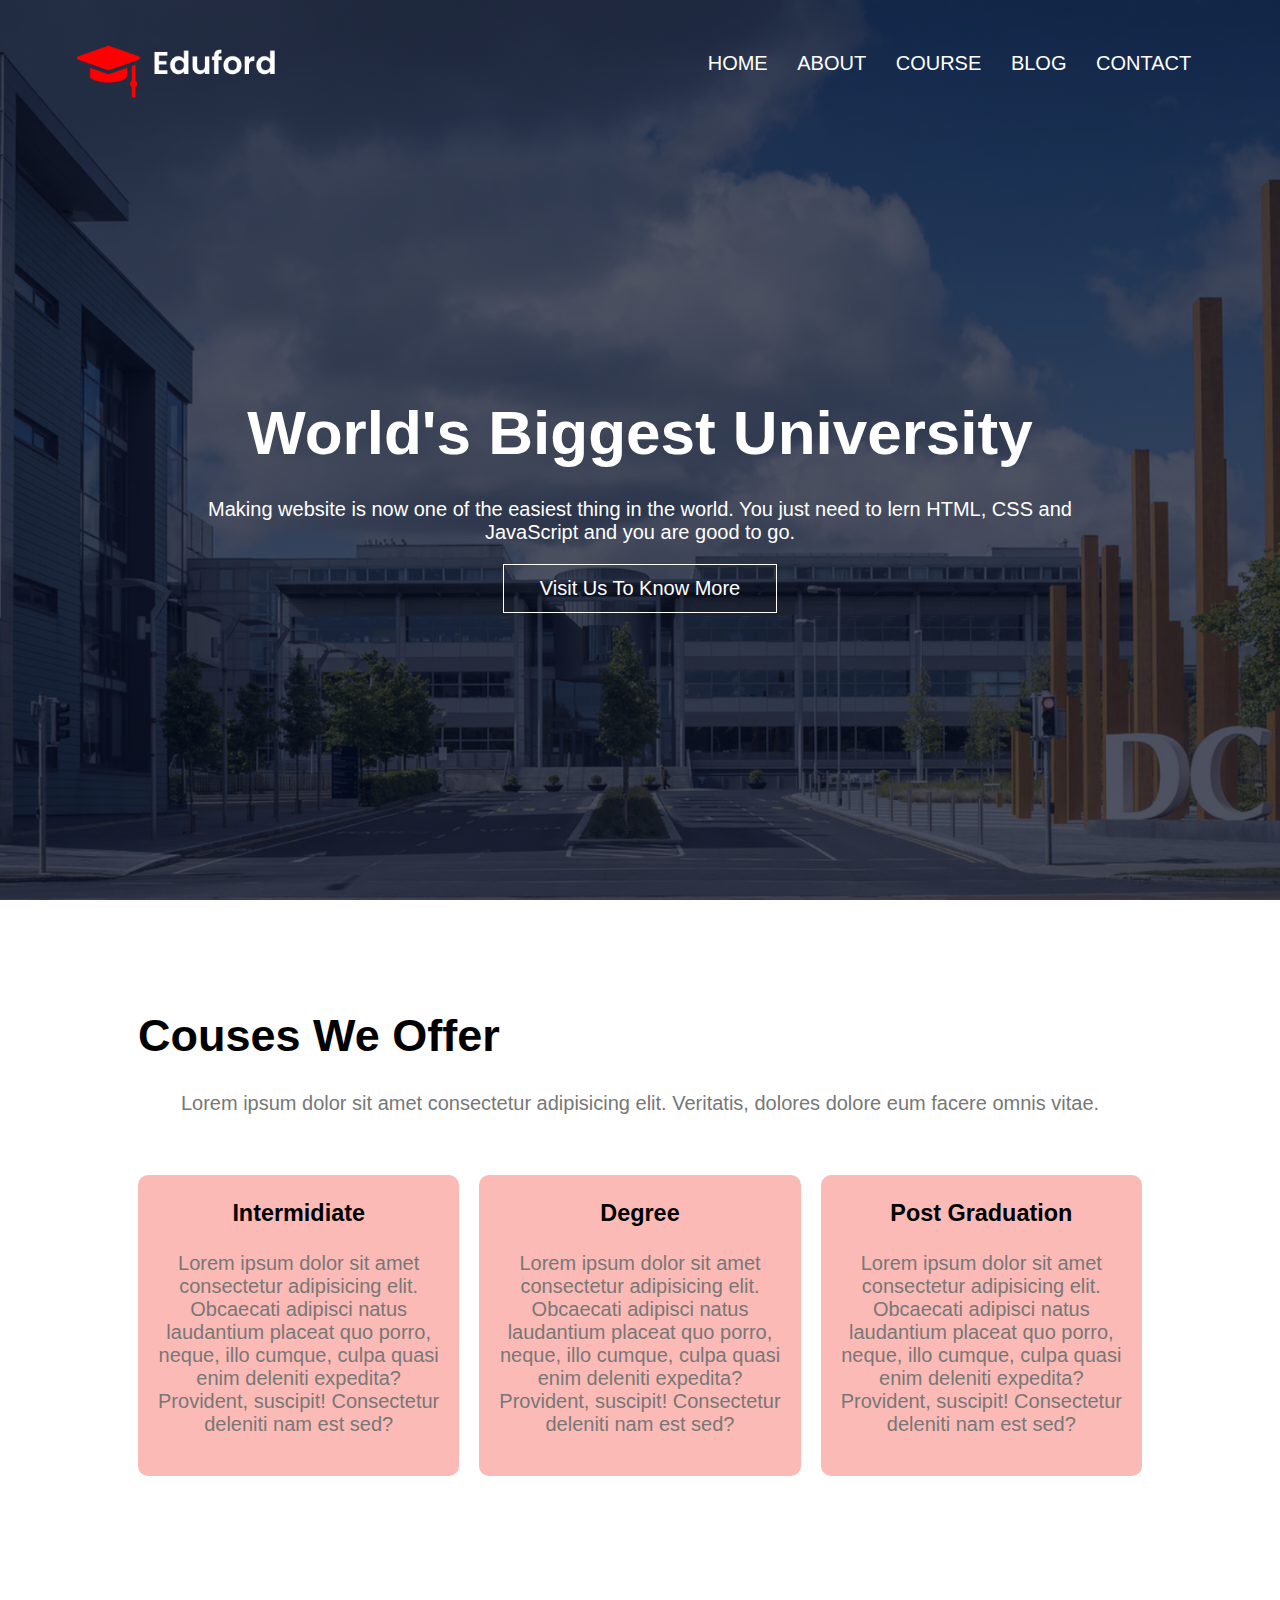
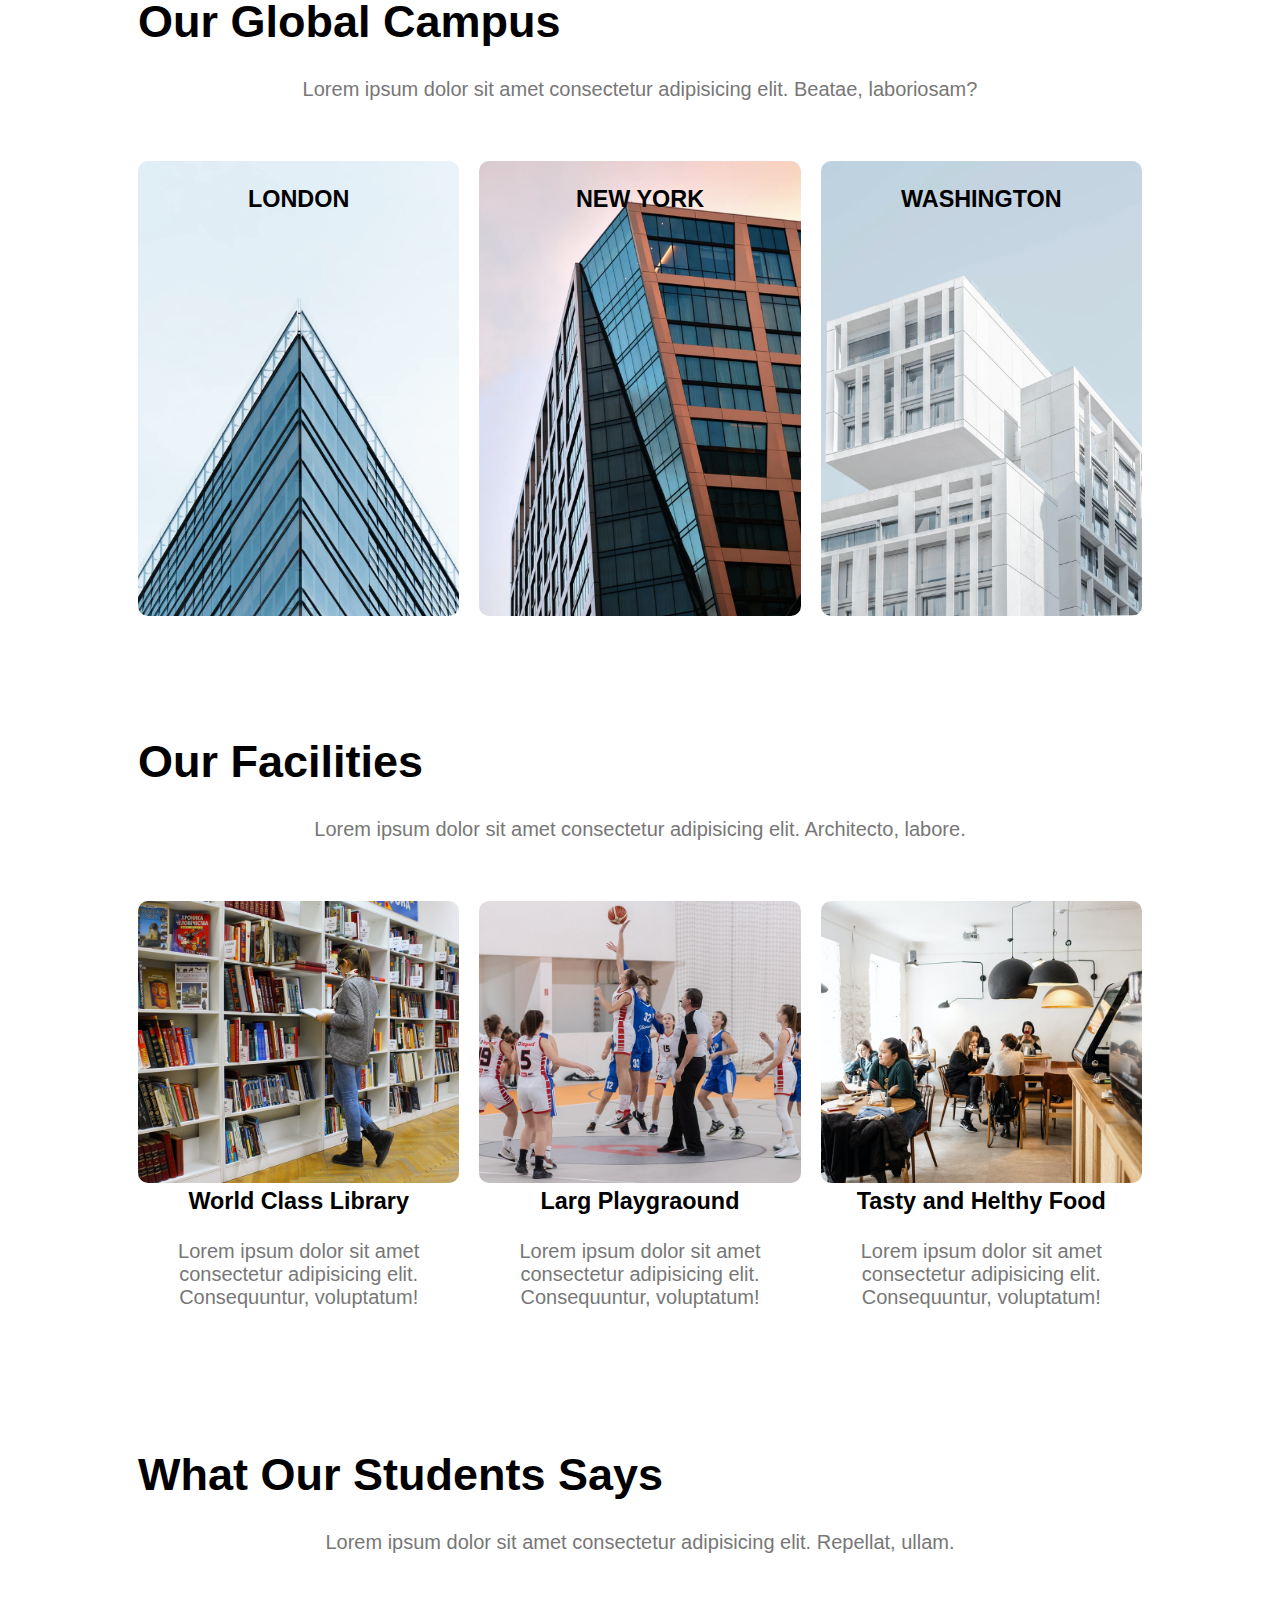
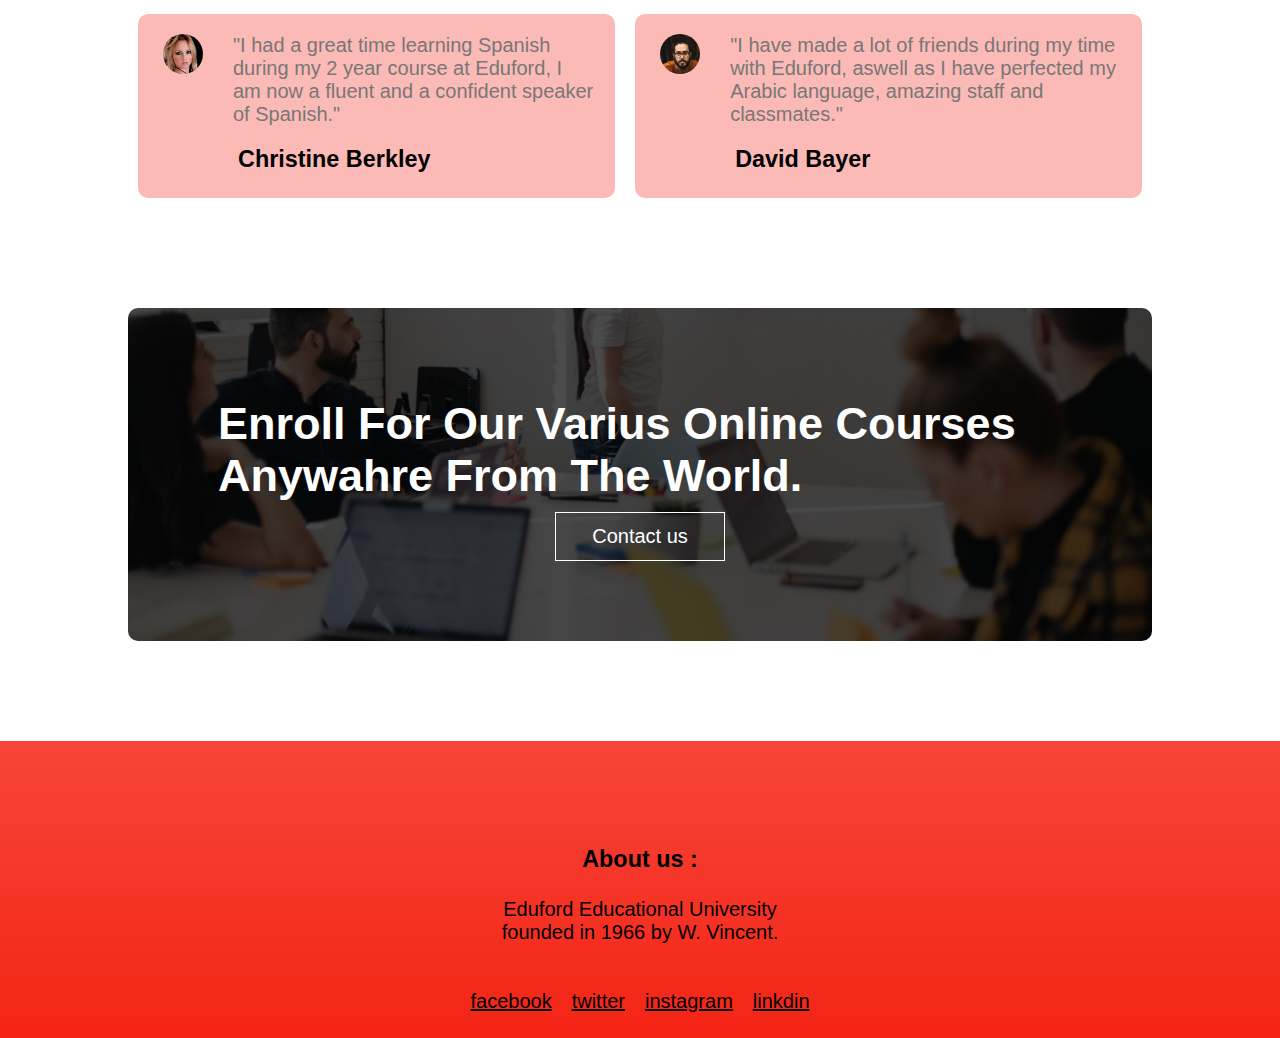
==== index.html @ 678ea03d "commit-1" ====
<!DOCTYPE html>
<html lang="en">
  <head>
    <meta charset="UTF-8" />
    <meta name="viewport" content="width=device-width, initial-scale=1.0" />
    <title>University Website Design</title>
    <link rel="stylesheet" href="style.css" />
    <link
      rel="stylesheet"
      href="https://cdnjs.cloudflare.com/ajax/libs/font-awesome/6.4.0/css/all.min.css"
      integrity="sha512-iecdLmaskl7CVkqkXNQ/ZH/XLlvWZOJyj7Yy7tcenmpD1ypASozpmT/E0iPtmFIB46ZmdtAc9eNBvH0H/ZpiBw=="
      crossorigin="anonymous"
      referrerpolicy="no-referrer"
    />
  </head>
  <body>
    <section class="header">
      <nav>
        <a href="index.html"
          ><img src="images/logo.png" alt="" width="200"
        /></a>
        <div class="nav-links" id="navlinks">
          <i class="fa fa-arrow-right" onclick="hidemenu()"></i>
          <ul>
            <li><a href="#">HOME</a></li>
            <li><a href="about.html">ABOUT</a></li>
            <li><a href="course.html">COURSE</a></li>
            <li><a href="blog.html">BLOG</a></li>
            <li><a href="contact.html">CONTACT</a></li>
          </ul>
        </div>
        <i class="fa fa-bars" onclick="showmenu()"></i>
      </nav>

      <div class="text-box container">
        <h1>World's Biggest University</h1>
        <p>
          Making website is now one of the easiest thing in the world. You just
          need to lern HTML, CSS and <br />JavaScript and you are good to go.
        </p>
        <a href="#" class="hero-btn">Visit Us To Know More</a>
      </div>
    </section>

    <!-- --------course section--------- -->
    <section class="course container">
      <h2>Couses We Offer</h2>
      <p>
        Lorem ipsum dolor sit amet consectetur adipisicing elit. Veritatis,
        dolores dolore eum facere omnis vitae.
      </p>

      <div class="row">
        <div class="col">
          <h3>Intermidiate</h3>
          <p>
            Lorem ipsum dolor sit amet consectetur adipisicing elit. Obcaecati
            adipisci natus laudantium placeat quo porro, neque, illo cumque,
            culpa quasi enim deleniti expedita? Provident, suscipit! Consectetur
            deleniti nam est sed?
          </p>
        </div>
        <div class="col">
          <h3>Degree</h3>
          <p>
            Lorem ipsum dolor sit amet consectetur adipisicing elit. Obcaecati
            adipisci natus laudantium placeat quo porro, neque, illo cumque,
            culpa quasi enim deleniti expedita? Provident, suscipit! Consectetur
            deleniti nam est sed?
          </p>
        </div>
        <div class="col">
          <h3>Post Graduation</h3>
          <p>
            Lorem ipsum dolor sit amet consectetur adipisicing elit. Obcaecati
            adipisci natus laudantium placeat quo porro, neque, illo cumque,
            culpa quasi enim deleniti expedita? Provident, suscipit! Consectetur
            deleniti nam est sed?
          </p>
        </div>
      </div>
    </section>

    <!-- --------Campus Section-------- -->
    <section class="campus container">
      <h2>Our Global Campus</h2>
      <p>
        Lorem ipsum dolor sit amet consectetur adipisicing elit. Beatae,
        laboriosam?
      </p>

      <div class="row">
        <div class="col">
          <img src="images/london.png" alt="" />
          <div class="layer">
            <h3>LONDON</h3>
          </div>
        </div>
        <div class="col">
          <img src="images/newyork.png" alt="" />
          <div class="layer">
            <h3>NEW YORK</h3>
          </div>
        </div>
        <div class="col">
          <img src="images/washington.png" alt="" />
          <div class="layer">
            <h3>WASHINGTON</h3>
          </div>
        </div>
      </div>
    </section>

    <!-- -------Our facilities------- -->
    <section class="facilitis container">
      <h2>Our Facilities</h2>
      <p>
        Lorem ipsum dolor sit amet consectetur adipisicing elit. Architecto,
        labore.
      </p>
      <div class="row">
        <div class="col">
          <img src="images/library.png" alt="" />
          <h3>World Class Library</h3>
          <p>
            Lorem ipsum dolor sit amet consectetur adipisicing elit.
            Consequuntur, voluptatum!
          </p>
        </div>
        <div class="col">
          <img src="images/basketball.png" alt="" />
          <h3>Larg Playgraound</h3>
          <p>
            Lorem ipsum dolor sit amet consectetur adipisicing elit.
            Consequuntur, voluptatum!
          </p>
        </div>
        <div class="col">
          <img src="images/cafeteria.png" alt="" />
          <h3>Tasty and Helthy Food</h3>
          <p>
            Lorem ipsum dolor sit amet consectetur adipisicing elit.
            Consequuntur, voluptatum!
          </p>
        </div>
      </div>
    </section>

    <!-- ---------Testimonial Section-------- -->
    <section class="testimonial container">
      <h2>What Our Students Says</h2>
      <p>
        Lorem ipsum dolor sit amet consectetur adipisicing elit. Repellat,
        ullam.
      </p>

      <div class="row">
        <div class="col">
          <img src="images/user1.jpg" alt="" />
          <article>
            <p>
              "I had a great time learning Spanish during my 2 year course at
              Eduford, I am now a fluent and a confident speaker of Spanish."
            </p>
            <h3>Christine Berkley</h3>
          </article>
        </div>
        <div class="col">
          <img src="images/user2.jpg" alt="" />
          <article>
            <p>
              "I have made a lot of friends during my time with Eduford, aswell
              as I have perfected my Arabic language, amazing staff and
              classmates."
            </p>
            <h3>David Bayer</h3>
          </article>
        </div>
      </div>
    </section>

    <!-- --------Call To Action------- -->
    <section class="cta container">
      <div>
        <h2>
          Enroll For Our Varius Online Courses <br />Anywahre From The World.
        </h2>
        <a href="#" class="hero-btn">Contact us</a>
      </div>
    </section>

    <!-- ----------About us Section--------- -->
    <footer>
      <section class="aboutus container">
        <h3>About us :</h3>
        <p>
          Eduford Educational University <br />founded in 1966 by W. Vincent.
        </p>
        <nav>
          <ul>
            <li>
              <a href="https://www.facebook.com/" target="_blank">
                <!-- <i class="fa fa-facebook-official"></i> -->
                facebook
              </a>
            </li>
            <li>
              <a href="https://twitter.com/" target="_blank">
                <!-- <i class="fa fa-twitter-square"></i> -->
                twitter
              </a>
            </li>
            <li>
              <a href="https://www.instagram.com/" target="_blank">
                <!-- <i class="fa fa-instagram"></i> -->
                instagram
              </a>
            </li>
            <li>
              <a href="https://in.linkedin.com" target="_blank">
                <!-- <i class="fa fa-linkedin-square"></i> -->
                linkdin
              </a>
            </li>
          </ul>
        </nav>
      </section>
    </footer>

    <!-- java script for toggle menu -->
    <script>
      var navlinks = document.getElementById("navlinks");

      function showmenu() {
        navlinks.style.right = "0";
      }
      function hidemenu() {
        navlinks.style.right = "-200px";
      }
    </script>
  </body>
</html>
---- style.css ----
* {
  margin: 0;
  padding: 0;
  box-sizing: border-box;
}

body {
  font-family: "Gill Sans", "Gill Sans MT", Calibri, "Trebuchet MS", sans-serif;
  font-size: 20px;
  height: 100vh;
}

/* header styling */
.header {
  min-height: 100vh;
  width: 100%;
  background-image: linear-gradient(rgba(4, 9, 30, 0.7), rgba(4, 9, 30, 0.7)),
    url("images/banner.png");
  background-position: center;
  background-size: cover;
}

.sub-header {
  min-height: 50vh;
  width: 100%;
  background-image: linear-gradient(rgba(4, 9, 30, 0.7), rgba(4, 9, 30, 0.7)),
    url("images/background.jpg");
  background-position: center;
  background-size: cover;
}

nav {
  display: flex;
  justify-content: space-between;
  align-items: center;
  padding: 2% 6%;
}

nav .nav-links li {
  display: inline-block;
  list-style: none;
  padding: 8px 12px;
}

nav .nav-links li a {
  text-decoration: none;
  color: #fff;
}

nav .nav-links li::after {
  content: "";
  width: 0;
  height: 2px;
  background-color: #f42415;
  display: block;
  margin: auto;
  transition: 0.3s;
}

nav .nav-links li:hover::after,
nav .nav-links li:focus::after {
  width: 100%;
}

.header .text-box {
  color: #fff;
  position: absolute;
  top: 50%;
  left: 50%;
  transform: translate(-50%, -50%);
  text-align: center;
}

.sub-header .text-box {
  top: 25%;
}

.header p {
  color: #fff;
}

.header img {
  padding-top: 15px;
}

.hero-btn {
  display: inline-block;
  text-decoration: none;
  color: #fff;
  border: 1px solid #fff;
  padding: 12px 36px;
  cursor: pointer;
}

.hero-btn:hover,
.hero-btn:focus {
  border: 1px solid #f42415;
  background-color: #f42415;
  transition: 0.5s;
}

nav .fa {
  display: none;
}

@media screen and (max-width: 700px) {
  nav .nav-links li {
    display: block;
    font-size: 25px;
  }

  nav .nav-links {
    position: fixed;
    top: 0;
    right: -200px;
    height: 100vh;
    width: 200px;
    background-color: #f44336;
    text-align: left;
    z-index: 2;
    transition: 0.5s;
  }

  nav .fa {
    display: block;
    font-size: 40px;
    color: #fff;
    padding: 20px;
    cursor: pointer;
  }

  nav .nav-links ul {
    padding: 30px;
  }
}

/* courses section */
.course .col {
  background-color: #f4241550;
  padding: 20px 12px;
}

.course .col:hover,
.course .col:focus {
  box-shadow: 0 0 10px 0 #00000061;
}

/* Campus Section */
.campus .col {
  position: relative;
  overflow: hidden;
}

.campus .col img {
  display: block;
  width: 100%;
  height: 100%;
}

.campus .layer {
  background-color: transparent;
  height: 100%;
  width: 100%;
  position: absolute;
  top: 0;
  left: 0;
  transition: 0.5s;
}

.layer:hover,
.layer:focus {
  background-color: #f4241550;
}

.layer h3 {
  margin-top: 20px;
  transition: 0.5s;
}

.layer:hover h3 {
  margin-top: 100px;
  font-size: 40px;
  color: #fff;
}

/* Facilities Section */
.facilitis .row {
  display: flex;
  justify-content: space-around;
}

.facilities .col {
  text-align: left;
}

.facilitis img {
  display: block;
  width: 100%;
  border-radius: 10px;
}

/* Testimonials Section */
.testimonial .col {
  text-align: left;
  background-color: #f4241550;
  padding: 20px;
  cursor: pointer;
  display: flex;
}

.testimonial .col img {
  width: 40px;
  height: 40px;
  margin-left: 5px;
  margin-right: 30px;
  border-radius: 50%;
}

.testimonial h3 {
  margin-top: 15px;
}

.testimonial .col p {
  padding: 0;
}

@media screen and (max-width: 700px) {
  .testimonial-col img {
    margin-left: 0;
    margin-right: 15px;
  }
}

/* Call To Action section */
.cta div {
  background-image: linear-gradient(rgba(0, 0, 0, 0.7), rgba(0, 0, 0, 0.7)),
    url("images/banner2.jpg");
  background-position: center;
  background-size: cover;
  border-radius: 10px;
  color: #fff;
  padding: 80px;
}

@media screen and (max-width: 700px) {
  .cta div {
    padding: 50px 10px;
  }
}

/* About us Section */
footer {
  margin-top: 100px;
  background-image: linear-gradient(#f42415d8, #f42415);
}

.aboutus ul {
  margin: auto;
  display: flex;
  justify-content: space-around;
}

.aboutus li {
  display: inline-block;
  list-style: none;
  padding: 5px 10px;
}

.aboutus ul li a {
  color: #000;
}

.aboutus ul li:hover a {
  color: #fff;
}

footer p {
  color: #000;
}

@media screen and (max-width: 900px) {
  .aboutus li {
    padding: 5px 2px;
  }
}

/* Utility Classes */
.container {
  width: 80%;
  padding-top: 100px;
  display: block;
  margin: auto;
  text-align: center;
}

h1,
h2 {
  font-size: 62px;
  padding: 10px;
}

h3 {
  padding: 5px;
}

p {
  padding: 20px 0;
  color: #777;
}

.row {
  display: flex;
  justify-content: space-between;
  margin-top: 30px;
}

.col {
  flex-grow: 1fr;
  margin: 10px;
  border-radius: 10px;
}

@media screen and (max-width: 900px) {
  h1,
  h2 {
    font-size: 30px;
  }

  h3 {
    font-size: 20px;
  }

  p {
    font-size: 15px;
  }

  .row {
    flex-direction: column;
    flex-wrap: wrap;
  }
}

/* ---------about.html---------- */
.about .col {
  flex-basis: 45%;
}

.about h1,
h2 {
  font-size: 45px;
  text-align: left;
}

.about p {
  text-align: justify;
}

.about img {
  width: 100%;
}

.about .hero-btn {
  color: #f42415;
  border: 1px solid #f42415;
}

.about .hero-btn:hover {
  color: #fff;
}
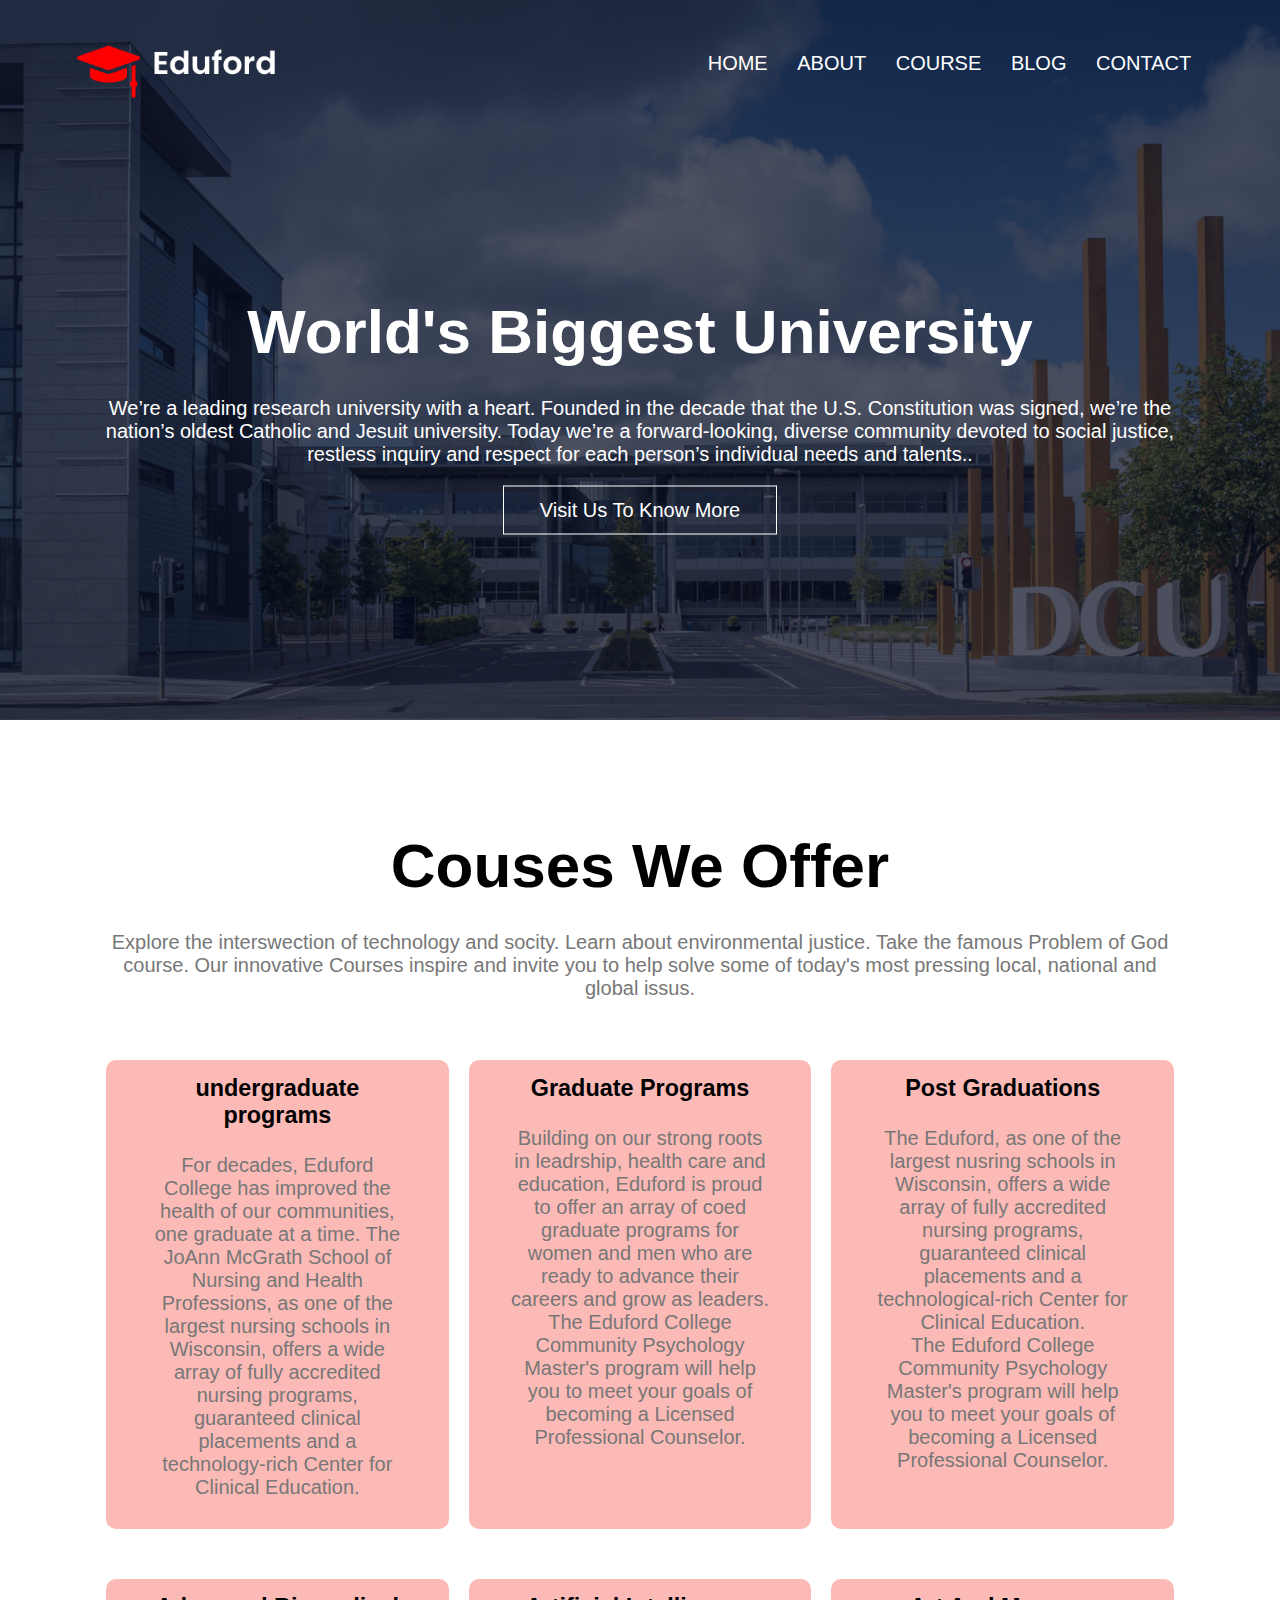
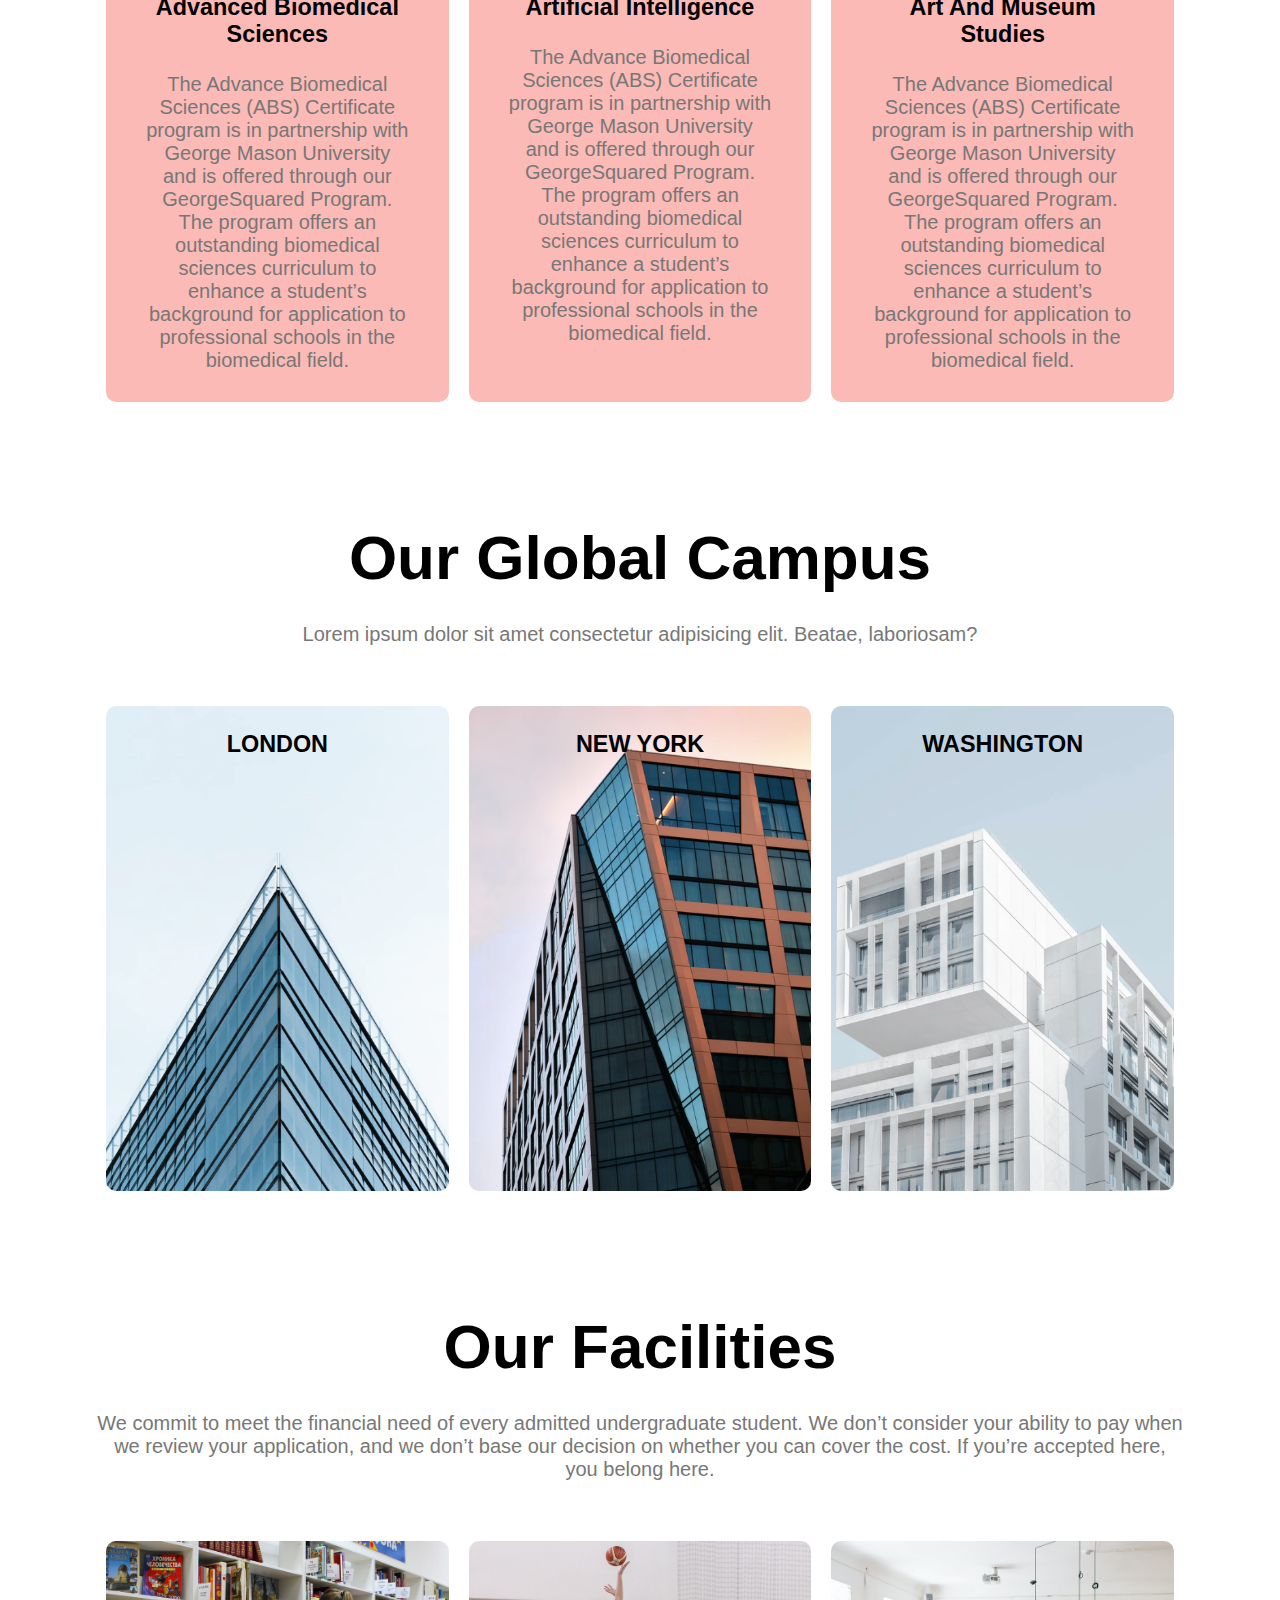
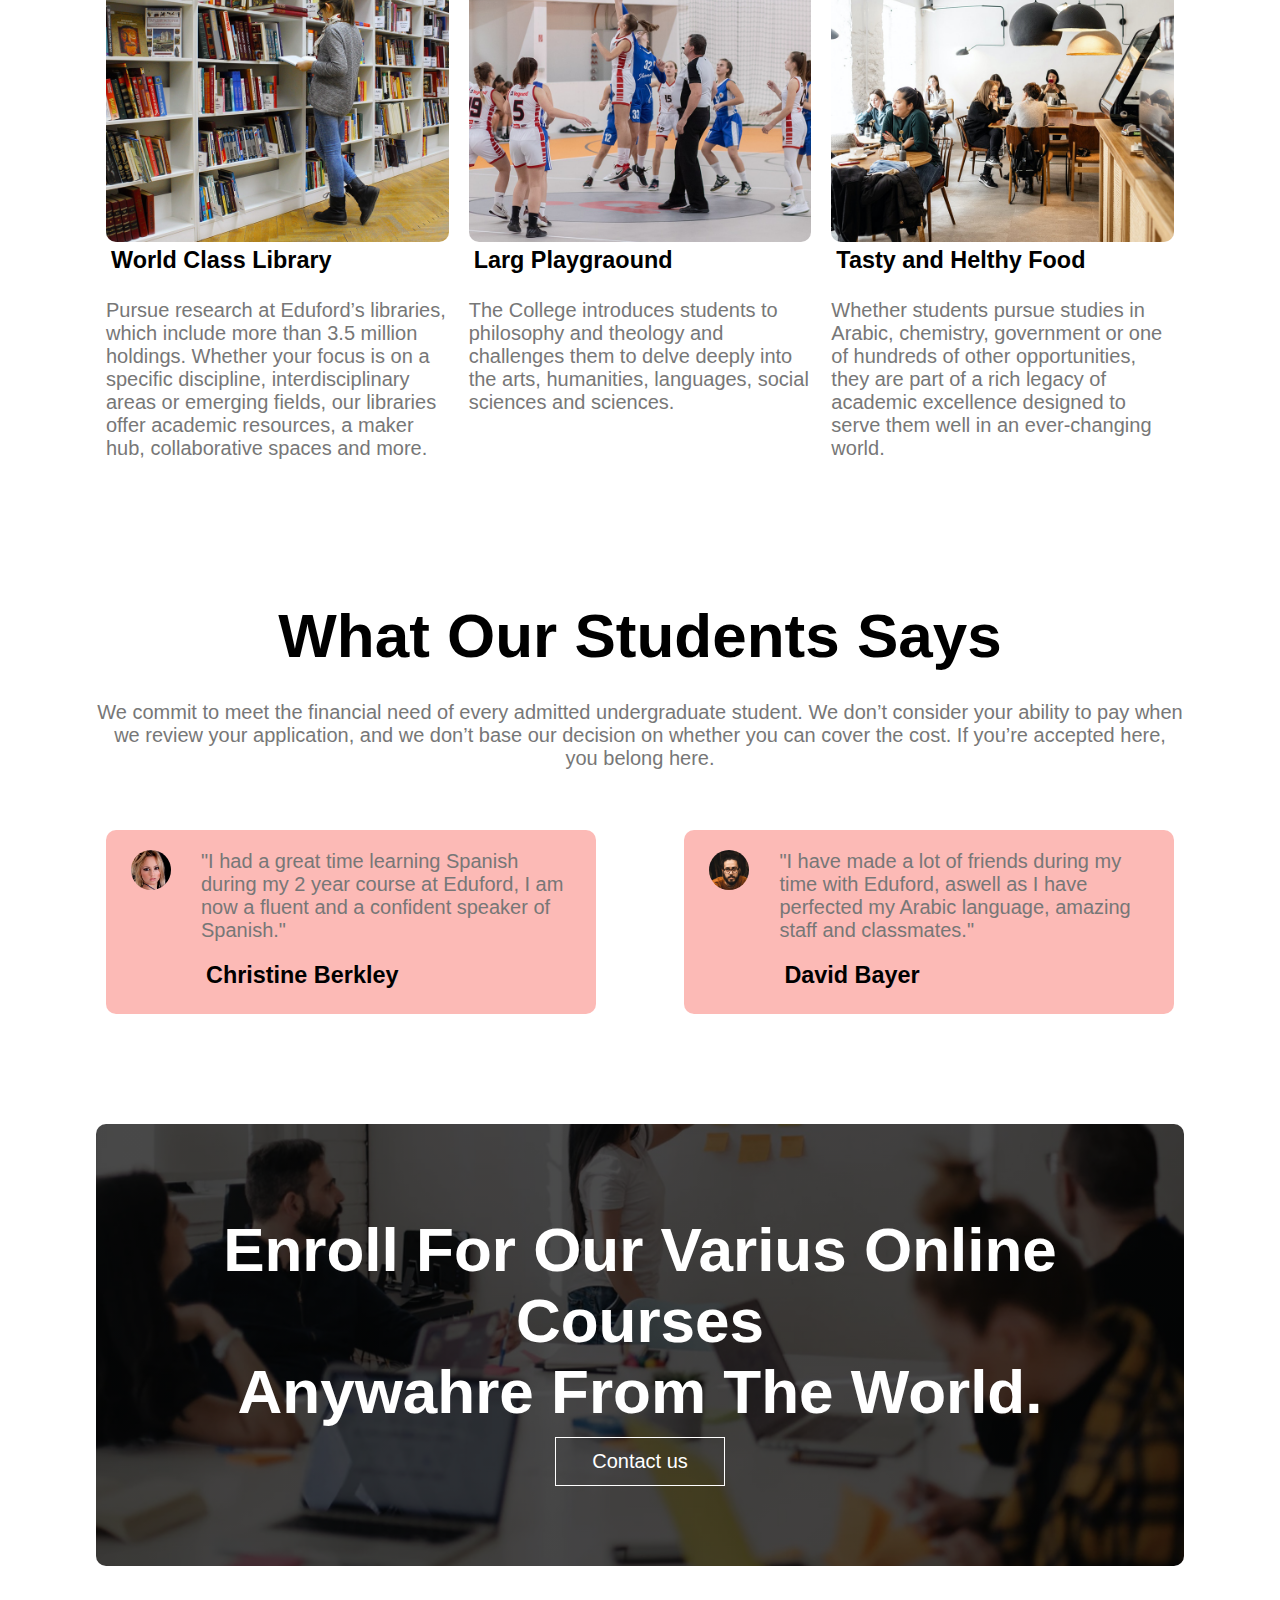
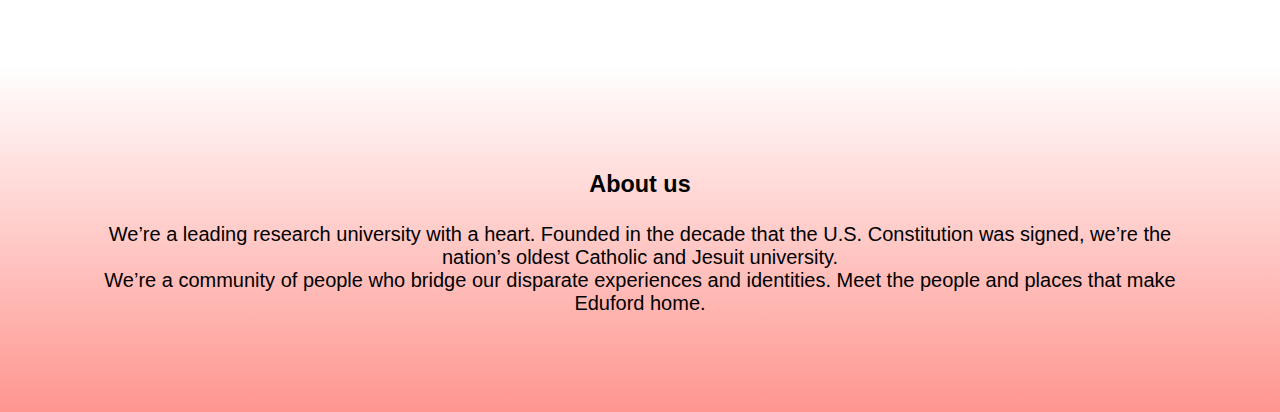
==== commit 7b2c6348: "commit-3" ====
--- a/index.html
+++ b/index.html
@@ -3,7 +3,13 @@
   <head>
     <meta charset="UTF-8" />
     <meta name="viewport" content="width=device-width, initial-scale=1.0" />
-    <title>University Website Design</title>
+    <meta name="author" content="Aayush Lad" />
+    <meta
+      name="keywords"
+      content="Eduford, Eduford University, Aayush Lad, Practice Project"
+    />
+    <meta name="discription" content="A University Website" />
+    <title>Eduford University</title>
     <link rel="stylesheet" href="style.css" />
     <link
       rel="stylesheet"
@@ -12,6 +18,7 @@
       crossorigin="anonymous"
       referrerpolicy="no-referrer"
     />
+    <link rel="shortcut icon" href="images/favicon.ico" type="image/x-icon" />
   </head>
   <body>
     <section class="header">
@@ -32,11 +39,14 @@
         <i class="fa fa-bars" onclick="showmenu()"></i>
       </nav>
 
-      <div class="text-box container">
+      <div class="header-text-box container">
         <h1>World's Biggest University</h1>
         <p>
-          Making website is now one of the easiest thing in the world. You just
-          need to lern HTML, CSS and <br />JavaScript and you are good to go.
+          We’re a leading research university with a heart. Founded in the
+          decade that the U.S. Constitution was signed, we’re the nation’s
+          oldest Catholic and Jesuit university. Today we’re a forward-looking,
+          diverse community devoted to social justice, restless inquiry and
+          respect for each person’s individual needs and talents..
         </p>
         <a href="#" class="hero-btn">Visit Us To Know More</a>
       </div>
@@ -46,36 +56,76 @@
     <section class="course container">
       <h2>Couses We Offer</h2>
       <p>
-        Lorem ipsum dolor sit amet consectetur adipisicing elit. Veritatis,
-        dolores dolore eum facere omnis vitae.
+        Explore the interswection of technology and socity. Learn about
+        environmental justice. Take the famous Problem of God course. Our
+        innovative Courses inspire and invite you to help solve some of today's
+        most pressing local, national and global issus.
       </p>
 
       <div class="row">
         <div class="col">
-          <h3>Intermidiate</h3>
-          <p>
-            Lorem ipsum dolor sit amet consectetur adipisicing elit. Obcaecati
-            adipisci natus laudantium placeat quo porro, neque, illo cumque,
-            culpa quasi enim deleniti expedita? Provident, suscipit! Consectetur
-            deleniti nam est sed?
-          </p>
-        </div>
-        <div class="col">
-          <h3>Degree</h3>
-          <p>
-            Lorem ipsum dolor sit amet consectetur adipisicing elit. Obcaecati
-            adipisci natus laudantium placeat quo porro, neque, illo cumque,
-            culpa quasi enim deleniti expedita? Provident, suscipit! Consectetur
-            deleniti nam est sed?
-          </p>
-        </div>
-        <div class="col">
-          <h3>Post Graduation</h3>
-          <p>
-            Lorem ipsum dolor sit amet consectetur adipisicing elit. Obcaecati
-            adipisci natus laudantium placeat quo porro, neque, illo cumque,
-            culpa quasi enim deleniti expedita? Provident, suscipit! Consectetur
-            deleniti nam est sed?
+          <h3>undergraduate programs</h3>
+          <p>
+            For decades, Eduford College has improved the health of our
+            communities, one graduate at a time. The JoAnn McGrath School of
+            Nursing and Health Professions, as one of the largest nursing
+            schools in Wisconsin, offers a wide array of fully accredited
+            nursing programs, guaranteed clinical placements and a
+            technology-rich Center for Clinical Education.
+          </p>
+        </div>
+        <div class="col">
+          <h3>Graduate Programs</h3>
+          <p>
+            Building on our strong roots in leadrship, health care and
+            education, Eduford is proud to offer an array of coed graduate
+            programs for women and men who are ready to advance their careers
+            and grow as leaders. <br />The Eduford College Community Psychology
+            Master's program will help you to meet your goals of becoming a
+            Licensed Professional Counselor.
+          </p>
+        </div>
+        <div class="col">
+          <h3>Post Graduations</h3>
+          <p>
+            The Eduford, as one of the largest nusring schools in Wisconsin,
+            offers a wide array of fully accredited nursing programs, guaranteed
+            clinical placements and a technological-rich Center for Clinical
+            Education. <br />The Eduford College Community Psychology Master's
+            program will help you to meet your goals of becoming a Licensed
+            Professional Counselor.
+          </p>
+        </div>
+      </div>
+      <div class="row">
+        <div class="col">
+          <h3>Advanced Biomedical Sciences</h3>
+          <p>
+            The Advance Biomedical Sciences (ABS) Certificate program is in
+            partnership with George Mason University and is offered through our
+            GeorgeSquared Program. The program offers an outstanding biomedical
+            sciences curriculum to enhance a student’s background for
+            application to professional schools in the biomedical field.
+          </p>
+        </div>
+        <div class="col">
+          <h3>Artificial Intelligence</h3>
+          <p>
+            The Advance Biomedical Sciences (ABS) Certificate program is in
+            partnership with George Mason University and is offered through our
+            GeorgeSquared Program. The program offers an outstanding biomedical
+            sciences curriculum to enhance a student’s background for
+            application to professional schools in the biomedical field.
+          </p>
+        </div>
+        <div class="col">
+          <h3>Art And Museum Studies</h3>
+          <p>
+            The Advance Biomedical Sciences (ABS) Certificate program is in
+            partnership with George Mason University and is offered through our
+            GeorgeSquared Program. The program offers an outstanding biomedical
+            sciences curriculum to enhance a student’s background for
+            application to professional schools in the biomedical field.
           </p>
         </div>
       </div>
@@ -115,32 +165,39 @@
     <section class="facilitis container">
       <h2>Our Facilities</h2>
       <p>
-        Lorem ipsum dolor sit amet consectetur adipisicing elit. Architecto,
-        labore.
+        We commit to meet the financial need of every admitted undergraduate
+        student. We don’t consider your ability to pay when we review your
+        application, and we don’t base our decision on whether you can cover the
+        cost. If you’re accepted here, you belong here.
       </p>
       <div class="row">
         <div class="col">
           <img src="images/library.png" alt="" />
           <h3>World Class Library</h3>
           <p>
-            Lorem ipsum dolor sit amet consectetur adipisicing elit.
-            Consequuntur, voluptatum!
+            Pursue research at Eduford’s libraries, which include more than 3.5
+            million holdings. Whether your focus is on a specific discipline,
+            interdisciplinary areas or emerging fields, our libraries offer
+            academic resources, a maker hub, collaborative spaces and more.
           </p>
         </div>
         <div class="col">
           <img src="images/basketball.png" alt="" />
           <h3>Larg Playgraound</h3>
           <p>
-            Lorem ipsum dolor sit amet consectetur adipisicing elit.
-            Consequuntur, voluptatum!
+            The College introduces students to philosophy and theology and
+            challenges them to delve deeply into the arts, humanities,
+            languages, social sciences and sciences.
           </p>
         </div>
         <div class="col">
           <img src="images/cafeteria.png" alt="" />
           <h3>Tasty and Helthy Food</h3>
           <p>
-            Lorem ipsum dolor sit amet consectetur adipisicing elit.
-            Consequuntur, voluptatum!
+            Whether students pursue studies in Arabic, chemistry, government or
+            one of hundreds of other opportunities, they are part of a rich
+            legacy of academic excellence designed to serve them well in an
+            ever-changing world.
           </p>
         </div>
       </div>
@@ -150,8 +207,10 @@
     <section class="testimonial container">
       <h2>What Our Students Says</h2>
       <p>
-        Lorem ipsum dolor sit amet consectetur adipisicing elit. Repellat,
-        ullam.
+        We commit to meet the financial need of every admitted undergraduate
+        student. We don’t consider your ability to pay when we review your
+        application, and we don’t base our decision on whether you can cover the
+        cost. If you’re accepted here, you belong here.
       </p>
 
       <div class="row">
@@ -192,34 +251,34 @@
     <!-- ----------About us Section--------- -->
     <footer>
       <section class="aboutus container">
-        <h3>About us :</h3>
+        <h3>About us</h3>
         <p>
-          Eduford Educational University <br />founded in 1966 by W. Vincent.
+          We’re a leading research university with a heart. Founded in the
+          decade that the U.S. Constitution was signed, we’re the nation’s
+          oldest Catholic and Jesuit university. <br />We’re a community of
+          people who bridge our disparate experiences and identities. Meet the
+          people and places that make Eduford home.
         </p>
         <nav>
           <ul>
             <li>
               <a href="https://www.facebook.com/" target="_blank">
-                <!-- <i class="fa fa-facebook-official"></i> -->
-                facebook
+                <i class="fa fa-facebook"></i>
               </a>
             </li>
             <li>
               <a href="https://twitter.com/" target="_blank">
-                <!-- <i class="fa fa-twitter-square"></i> -->
-                twitter
+                <i class="fa fa-twitter"></i>
               </a>
             </li>
             <li>
               <a href="https://www.instagram.com/" target="_blank">
-                <!-- <i class="fa fa-instagram"></i> -->
-                instagram
+                <i class="fa fa-instagram"></i>
               </a>
             </li>
             <li>
               <a href="https://in.linkedin.com" target="_blank">
-                <!-- <i class="fa fa-linkedin-square"></i> -->
-                linkdin
+                <i class="fa fa-linkedin"></i>
               </a>
             </li>
           </ul>
--- a/style.css
+++ b/style.css
@@ -12,19 +12,10 @@
 
 /* header styling */
 .header {
-  min-height: 100vh;
+  min-height: 80vh;
   width: 100%;
   background-image: linear-gradient(rgba(4, 9, 30, 0.7), rgba(4, 9, 30, 0.7)),
     url("images/banner.png");
-  background-position: center;
-  background-size: cover;
-}
-
-.sub-header {
-  min-height: 50vh;
-  width: 100%;
-  background-image: linear-gradient(rgba(4, 9, 30, 0.7), rgba(4, 9, 30, 0.7)),
-    url("images/background.jpg");
   background-position: center;
   background-size: cover;
 }
@@ -62,17 +53,21 @@
   width: 100%;
 }
 
-.header .text-box {
+nav .nav-links li a:active {
+  color: #f42415;
+}
+
+.header-text-box {
   color: #fff;
   position: absolute;
-  top: 50%;
+  top: 40%;
   left: 50%;
   transform: translate(-50%, -50%);
   text-align: center;
 }
 
-.sub-header .text-box {
-  top: 25%;
+.sub-header .header-text-box {
+  top: 30%;
 }
 
 .header p {
@@ -83,23 +78,7 @@
   padding-top: 15px;
 }
 
-.hero-btn {
-  display: inline-block;
-  text-decoration: none;
-  color: #fff;
-  border: 1px solid #fff;
-  padding: 12px 36px;
-  cursor: pointer;
-}
-
-.hero-btn:hover,
-.hero-btn:focus {
-  border: 1px solid #f42415;
-  background-color: #f42415;
-  transition: 0.5s;
-}
-
-nav .fa {
+.header .fa {
   display: none;
 }
 
@@ -121,7 +100,7 @@
     transition: 0.5s;
   }
 
-  nav .fa {
+  .header .fa {
     display: block;
     font-size: 40px;
     color: #fff;
@@ -132,12 +111,16 @@
   nav .nav-links ul {
     padding: 30px;
   }
+
+  .header .text-box {
+    top: 50%;
+  }
 }
 
 /* courses section */
 .course .col {
   background-color: #f4241550;
-  padding: 20px 12px;
+  padding: 10px 40px;
 }
 
 .course .col:hover,
@@ -189,7 +172,7 @@
   justify-content: space-around;
 }
 
-.facilities .col {
+.facilitis .col {
   text-align: left;
 }
 
@@ -201,6 +184,7 @@
 
 /* Testimonials Section */
 .testimonial .col {
+  flex-basis: 45%;
   text-align: left;
   background-color: #f4241550;
   padding: 20px;
@@ -251,7 +235,7 @@
 /* About us Section */
 footer {
   margin-top: 100px;
-  background-image: linear-gradient(#f42415d8, #f42415);
+  background-image: linear-gradient(#fff, #ff958f);
 }
 
 .aboutus ul {
@@ -284,9 +268,168 @@
   }
 }
 
+/* ---------about.html---------- */
+.sub-header {
+  min-height: 50vh;
+  width: 100%;
+  background-image: linear-gradient(rgba(4, 9, 30, 0.7), rgba(4, 9, 30, 0.7)),
+    url("images/background.jpg");
+  background-position: center;
+  background-size: cover;
+}
+
+.about .col {
+  flex-basis: 45%;
+  margin-bottom: 100px;
+  /* display: flex;
+  flex-direction: column;
+  justify-content: flex-start; */
+}
+
+.about .row:nth-child(odd) {
+  flex-direction: row-reverse;
+}
+
+.about h1,
+.about h2 {
+  font-size: 45px;
+  text-align: left;
+}
+
+.about p {
+  text-align: justify;
+}
+
+.about img {
+  width: 100%;
+}
+
+@media screen and (max-width: 900px) {
+  .about .row:nth-child(odd) {
+    flex-direction: column;
+  }
+  .about .col {
+    margin-bottom: 25px;
+  }
+  .about h1,
+  .about h2 {
+    font-size: 30px;
+  }
+}
+
+/* ---------Blog.html-------- */
+.blog-left {
+  flex-basis: 58%;
+}
+
+.blog-right {
+  flex-basis: 38%;
+}
+
+.blog img {
+  width: 100%;
+}
+
+.blog h2 {
+  text-align: left;
+  font-size: 40px;
+}
+
+.blog p {
+  text-align: justify;
+}
+
+.blog-right h3 {
+  background-color: #f42415;
+  padding: 5px auto;
+  color: #fff;
+}
+
+.blog-right div {
+  display: flex;
+  align-items: center;
+  justify-content: space-between;
+  padding: 10px 0;
+}
+
+.blog .comment-box {
+  border: 1px solid #f4241550;
+  padding: 40px;
+  margin: 50px 0px;
+}
+
+.blog .comment-box input,
+.comment-box textarea {
+  width: 100%;
+  padding: 15px;
+  margin: 15px 0;
+  border: none;
+  outline: none;
+  background-color: #f4241550;
+}
+
+.blog .comment-box form {
+  display: flex;
+  flex-direction: column;
+  align-items: flex-start;
+}
+
+.blog .hero-btn {
+  margin: 10px 0;
+}
+
+@media screen and (max-width: 912px) {
+  .blog-left,
+  .blog-right {
+    margin-top: 15px;
+  }
+
+  .blog .comment-box {
+    padding: 15px;
+    margin: 10px 0;
+  }
+}
+
+/* ----------Contact.html---------- */
+.location iframe {
+  width: 100%;
+}
+
+.location iframe {
+  margin-top: 20px;
+}
+
+.contact-us {
+  text-align: left !important;
+}
+
+.contact-us .col div {
+  display: flex;
+}
+
+.contact-us .fa {
+  font-size: 25px;
+  margin-right: 20px;
+}
+
+.contact-us form {
+  display: flex;
+  flex-direction: column;
+  padding: 10px;
+}
+
+.contact-us input,
+textarea {
+  border: 1px solid #000;
+  outline: none;
+  padding: 15px;
+  margin: 10px 0;
+  width: 100%;
+}
+
 /* Utility Classes */
 .container {
-  width: 80%;
+  width: 85%;
   padding-top: 100px;
   display: block;
   margin: auto;
@@ -315,15 +458,48 @@
 }
 
 .col {
-  flex-grow: 1fr;
+  flex-basis: 32%;
   margin: 10px;
   border-radius: 10px;
 }
 
-@media screen and (max-width: 900px) {
-  h1,
+.hero-btn {
+  display: inline-block;
+  text-decoration: none;
+  color: #fff;
+  border: 1px solid #fff;
+  padding: 12px 36px;
+  cursor: pointer;
+}
+
+.hero-btn:hover,
+.hero-btn:focus {
+  border: 1px solid #f42415;
+  background-color: #f42415;
+  transition: 0.5s;
+}
+
+.red-btn {
+  color: #f42415;
+  border: 1px solid #f42415;
+  width: 60%;
+}
+
+.red-btn:hover {
+  color: #fff;
+}
+
+i.fa {
+  color: #f42415;
+  padding: 10px;
+}
+
+@media screen and (max-width: 912px) {
+  h1 {
+    font-size: 30px;
+  }
   h2 {
-    font-size: 30px;
+    font-size: 30px !important;
   }
 
   h3 {
@@ -337,33 +513,21 @@
   .row {
     flex-direction: column;
     flex-wrap: wrap;
-  }
-}
-
-/* ---------about.html---------- */
-.about .col {
-  flex-basis: 45%;
-}
-
-.about h1,
-h2 {
-  font-size: 45px;
-  text-align: left;
-}
-
-.about p {
-  text-align: justify;
-}
-
-.about img {
-  width: 100%;
-}
-
-.about .hero-btn {
-  color: #f42415;
-  border: 1px solid #f42415;
-}
-
-.about .hero-btn:hover {
-  color: #fff;
-}
+    margin-top: 0;
+  }
+
+  .col {
+    margin-bottom: 25px;
+  }
+
+  .container {
+    width: 90%;
+    padding-top: 10px;
+    padding-bottom: 100px;
+  }
+
+  .hero-btn {
+    font-size: 15px;
+    padding: 6px 10px;
+  }
+}
